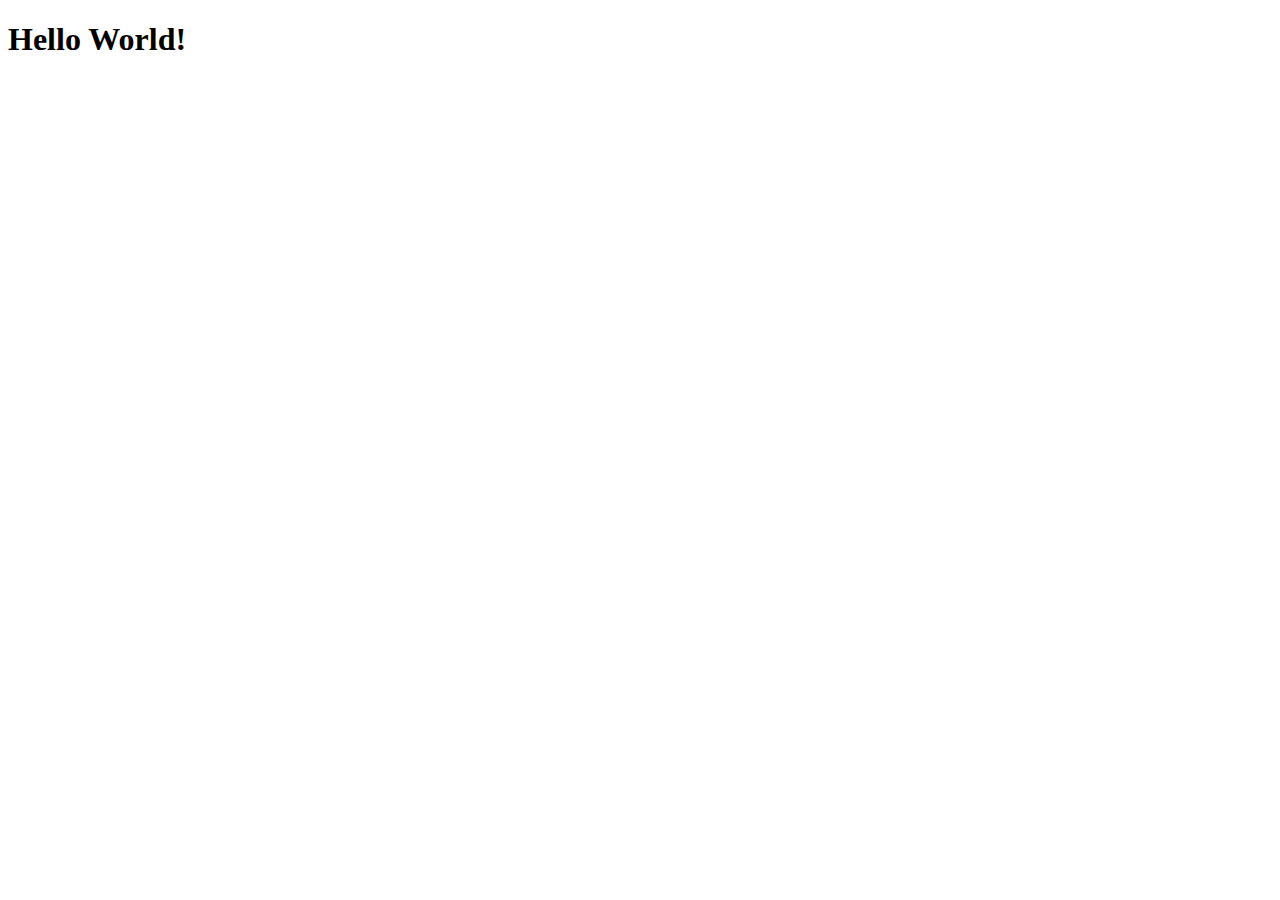
==== index.html @ 7eb42ab4 "Criei a página principal" ====
<!DOCTYPE html>
<html lang="pt-br">
<head>
  <meta charset="UTF-8">
  <meta name="viewport" content="width=device-width, initial-scale=1.0">
  <title>Projeto Redes Sociais</title>
  <link rel="shortcut icon" href="imagens/" type="image/x-icon">
</head>
<body>
  <h1>Hello World!</h1>
</body>
</html>
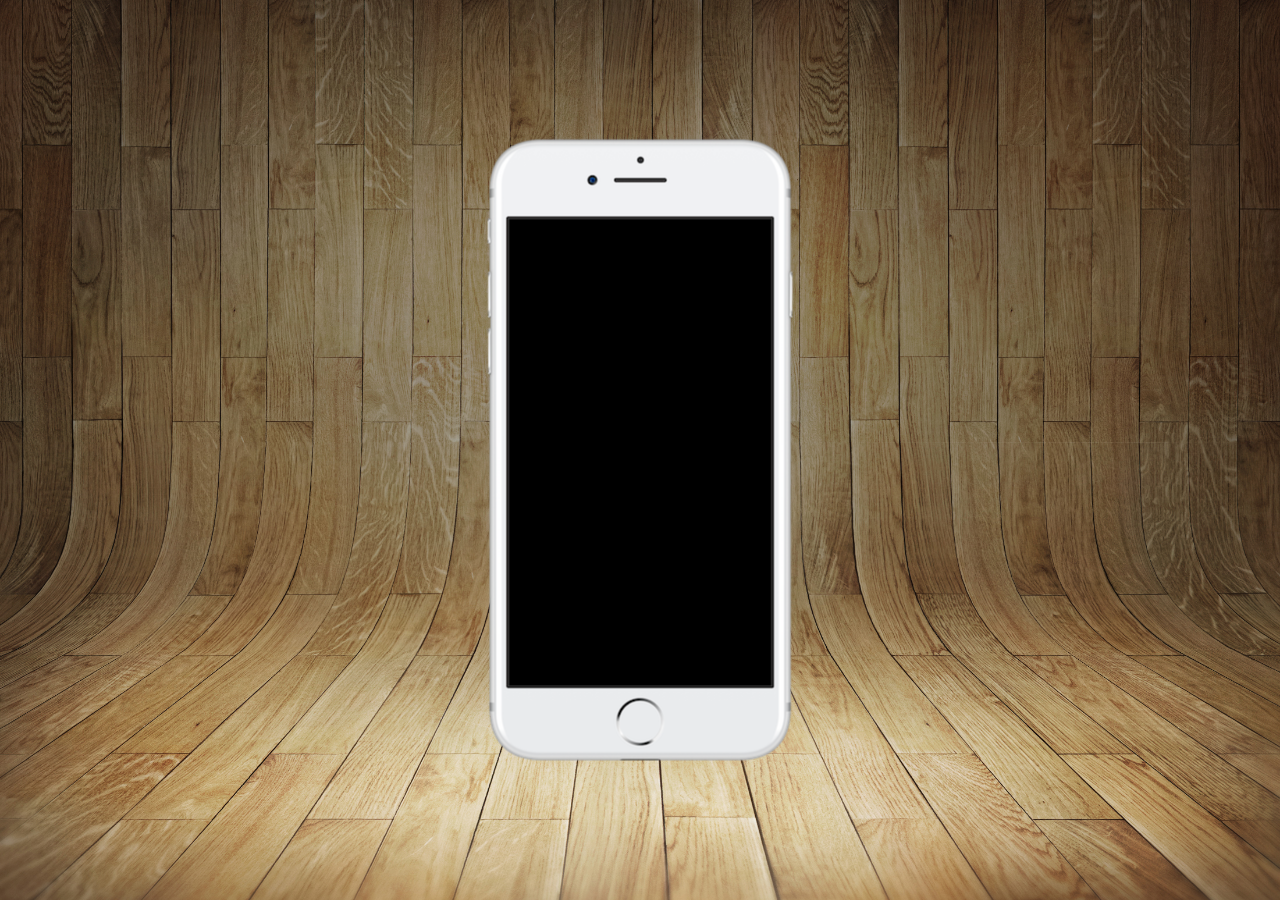
==== commit abee020d: "adicionado imagens no site" ====
--- a/index.html
+++ b/index.html
@@ -4,9 +4,18 @@
   <meta charset="UTF-8">
   <meta name="viewport" content="width=device-width, initial-scale=1.0">
   <title>Projeto Redes Sociais</title>
-  <link rel="shortcut icon" href="imagens/" type="image/x-icon">
+<link rel="stylesheet" href="estilo/style.css">
+
+  <link rel="shortcut icon" href="favicon.ico" type="image/x-icon">
 </head>
 <body>
-  <h1>Hello World!</h1>
+ <main>
+  <section id="telefone">
+
+  </section>
+  <section id="redes-sociais">
+
+  </section>
+ </main>
 </body>
 </html>--- a/estilo/style.css
+++ b/estilo/style.css
@@ -0,0 +1,39 @@
+@charset "UTF 8";
+/* CSS Document */
+
+*{
+  margin: 0;
+  padding: 0;
+}
+
+html, body{
+  height: 100%;
+  width: 100%;
+  background-color: black;
+
+}
+
+body{
+  background: url(../imagens/fundo-madeira.jpg) no-repeat top center;
+  background-size: cover;
+  background-attachment: fixed;
+  
+}
+
+main{
+  height: 100vh;
+  position: relative;
+
+}
+
+section#telefone{
+  height: 627px;
+  width: 311px;
+  position: absolute;
+  top: 50%;
+  left: 50%;
+  transform: translate(-50%, -50%);
+ 
+  background:url(../imagens/frame-iphone.png) no-repeat;
+
+}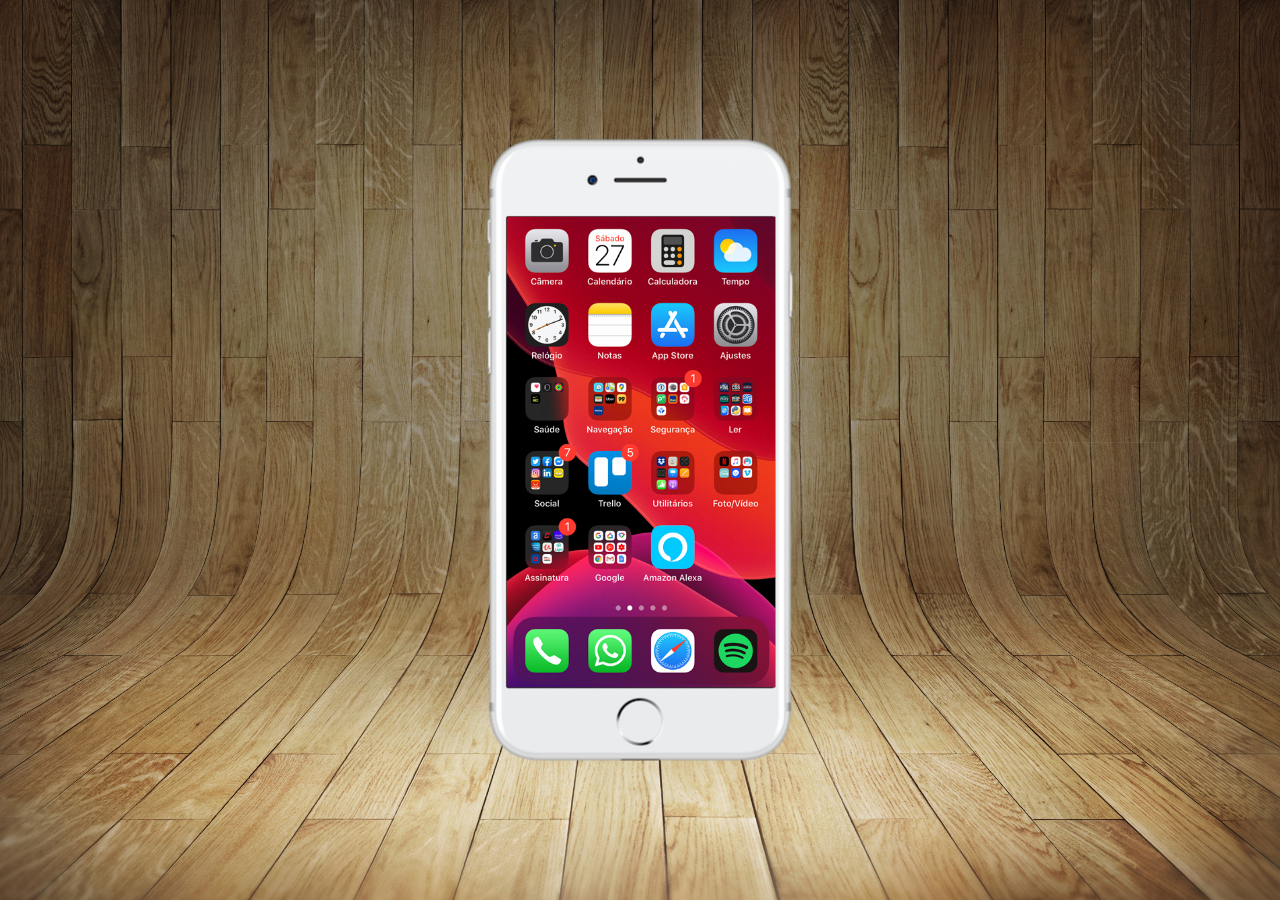
==== commit f9915b00: "criei a tela home" ====
--- a/index.html
+++ b/index.html
@@ -11,7 +11,7 @@
 <body>
  <main>
   <section id="telefone">
-
+    <iframe src="home.html" name="tela" id="tela" frameborder="0"></iframe>
   </section>
   <section id="redes-sociais">
 
--- a/estilo/style.css
+++ b/estilo/style.css
@@ -36,4 +36,12 @@
  
   background:url(../imagens/frame-iphone.png) no-repeat;
 
+}
+
+iframe#tela{
+  position: relative;
+  top: 80px;
+  left: 22px;
+  width: 269px;
+  height: 471px;
 }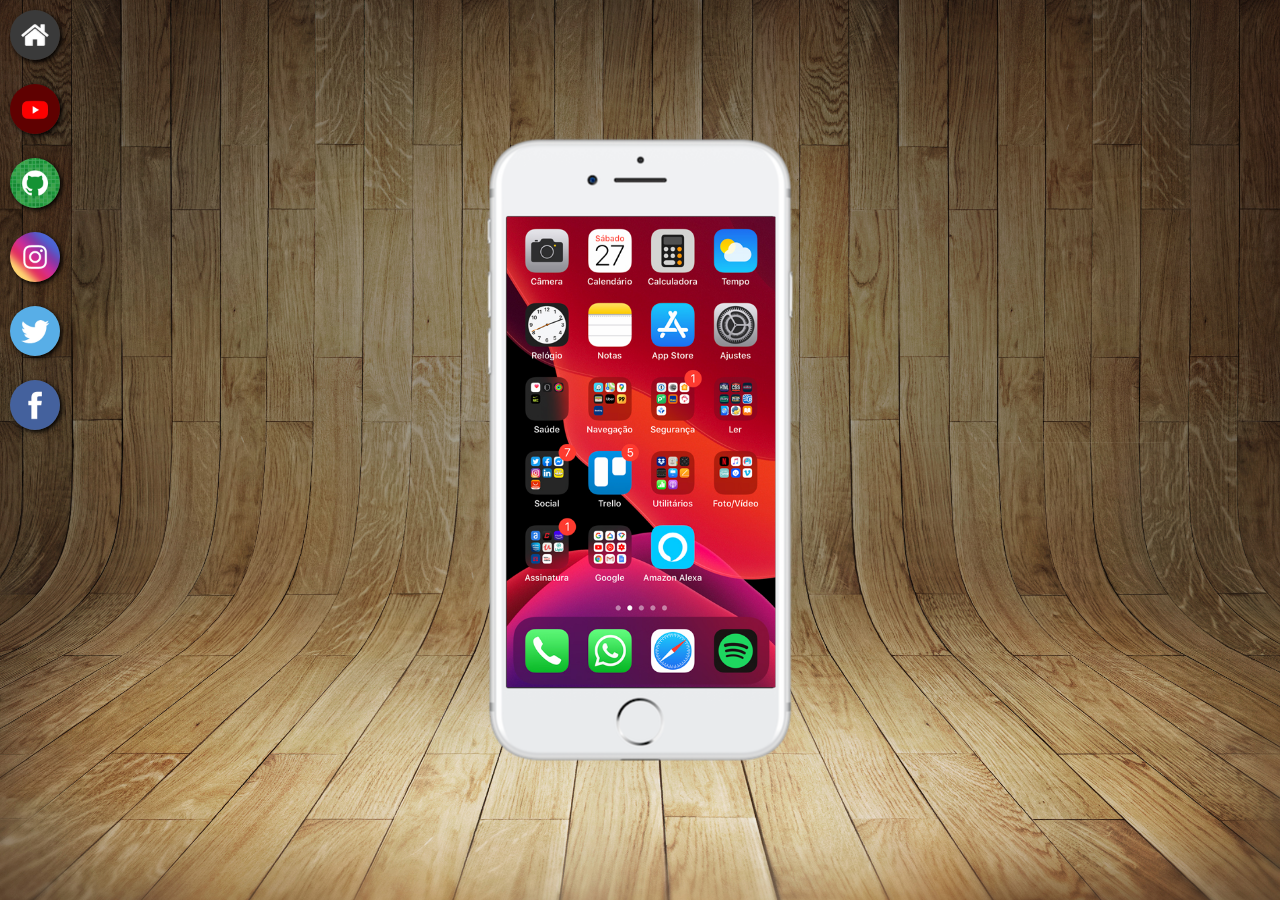
==== commit becbc18f: "Criei botões na lateral" ====
--- a/index.html
+++ b/index.html
@@ -11,10 +11,18 @@
 <body>
  <main>
   <section id="telefone">
-    <iframe src="home.html" name="tela" id="tela" frameborder="0"></iframe>
+    <iframe src="home.html" name="tela" id="tela" frameborder="0">
+      Seu navegador não é compativel com isso.
+    </iframe>
   </section>
   <section id="redes-sociais">
-
+    <a href="#"><img src="imagens/logo-home.jpg" alt=""></a> <br>
+    <a href="#"><img src="imagens/logo-youtube.jpg" alt=""></a> <br>
+    <a href="https://github.com/Leolfc" target="_blank"><img src="imagens/logo-github.jpg" alt=""  ></a> <br>
+    <a href="https://www.instagram.com/leonardolfc25/" target="_blank"><img src="imagens/logo-instagram.jpg" alt=""></a> <br>
+    <a href="https://twitter.com/Leo165704" target="_blank"><img src="imagens/logo-twitter.jpg" alt=""></a> <br>
+    <a href="#"><img src="imagens/logo-facebook.jpg" alt=""></a> <br>
+   
   </section>
  </main>
 </body>
--- a/estilo/style.css
+++ b/estilo/style.css
@@ -44,4 +44,19 @@
   left: 22px;
   width: 269px;
   height: 471px;
+}
+section#redes-sociais img{
+width: 50px;
+margin:10px;
+border-radius: 50%;
+box-shadow: 2px 2px 5px black;
+box-sizing: border-box;
+}
+
+img:hover{
+  border: 2px solid rgba(255, 255, 255, 0.637);
+  transform: translate(-3px);
+  box-shadow: 5px 5px 10px black;
+  transition: 0.3s,border 4s;
+
 }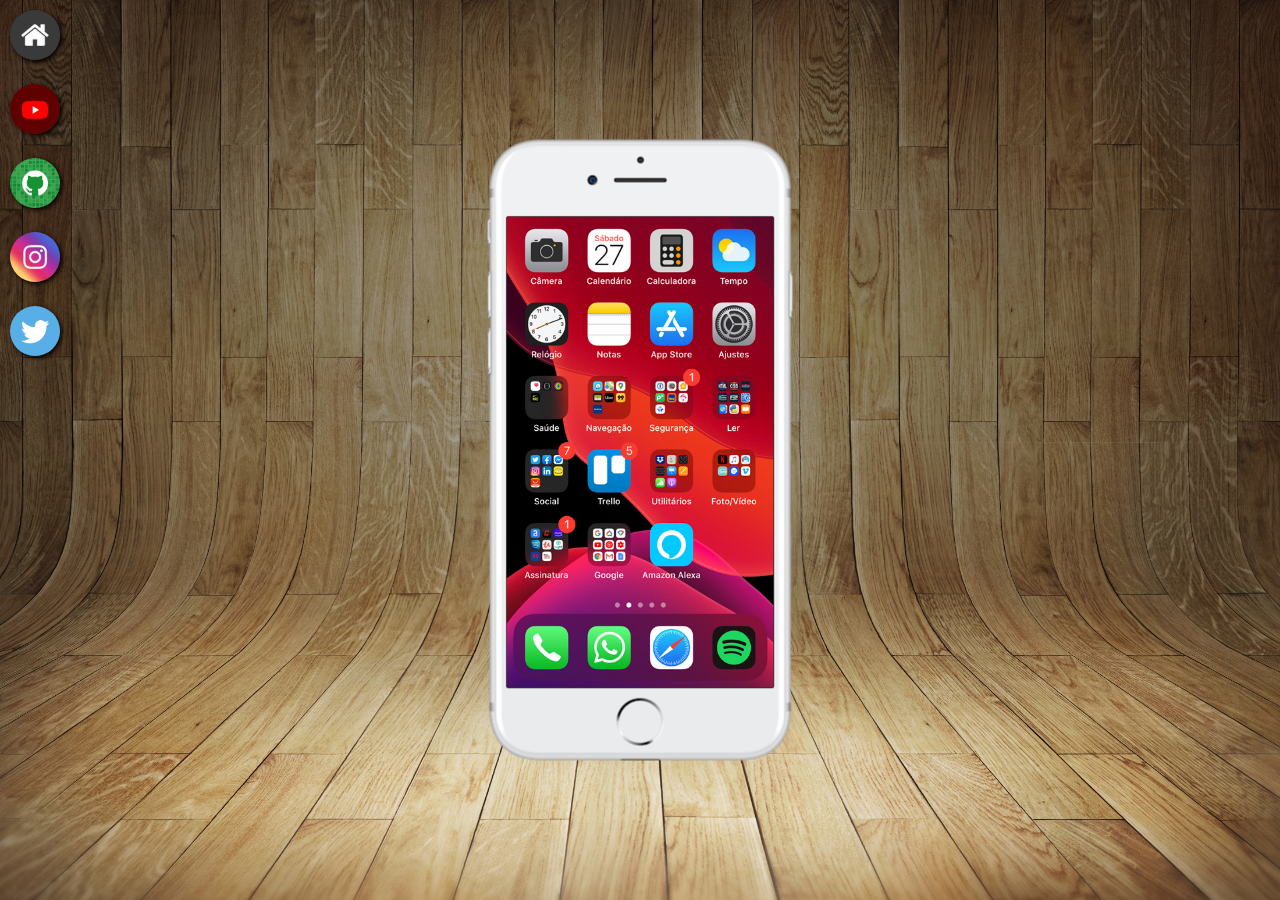
==== commit a47e2b90: "Adicionei imagens e links" ====
--- a/index.html
+++ b/index.html
@@ -16,12 +16,12 @@
     </iframe>
   </section>
   <section id="redes-sociais">
-    <a href="#"><img src="imagens/logo-home.jpg" alt=""></a> <br>
-    <a href="#"><img src="imagens/logo-youtube.jpg" alt=""></a> <br>
-    <a href="https://github.com/Leolfc" target="_blank"><img src="imagens/logo-github.jpg" alt=""  ></a> <br>
-    <a href="https://www.instagram.com/leonardolfc25/" target="_blank"><img src="imagens/logo-instagram.jpg" alt=""></a> <br>
-    <a href="https://twitter.com/Leo165704" target="_blank"><img src="imagens/logo-twitter.jpg" alt=""></a> <br>
-    <a href="#"><img src="imagens/logo-facebook.jpg" alt=""></a> <br>
+   <a href="home.html" target="tela"><img src="imagens/logo-home.jpg" alt=""></a>
+   <br>
+    <a href="youtube.html" target="tela" ><img src="imagens/logo-youtube.jpg" alt=""></a> <br>
+    <a href="github.html" target="tela"><img src="imagens/logo-github.jpg" alt=""  ></a> <br>
+    <a href="instagram.html" target="tela"><img src="imagens/logo-instagram.jpg" alt=""></a> <br>
+    <a href="twiter.html" target="tela"><img src="imagens/logo-twitter.jpg" alt=""></a> <br>
    
   </section>
  </main>
--- a/estilo/style.css
+++ b/estilo/style.css
@@ -42,7 +42,7 @@
   position: relative;
   top: 80px;
   left: 22px;
-  width: 269px;
+  width: 267px;
   height: 471px;
 }
 section#redes-sociais img{
@@ -59,4 +59,4 @@
   box-shadow: 5px 5px 10px black;
   transition: 0.3s,border 4s;
 
-}+}
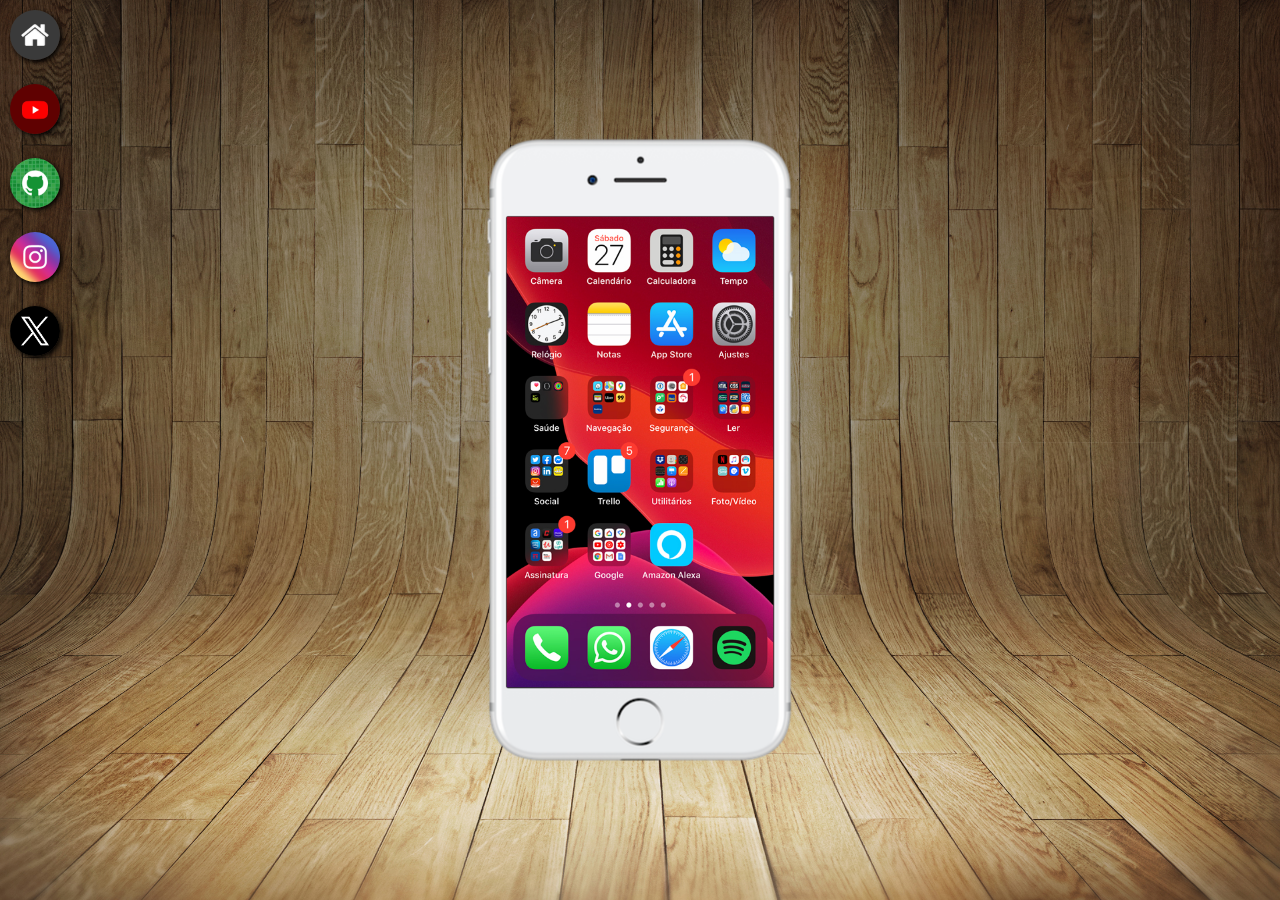
==== commit d4c4e8c9: "atualizei imagem do do site X" ====
--- a/index.html
+++ b/index.html
@@ -21,7 +21,7 @@
     <a href="youtube.html" target="tela" ><img src="imagens/logo-youtube.jpg" alt=""></a> <br>
     <a href="github.html" target="tela"><img src="imagens/logo-github.jpg" alt=""  ></a> <br>
     <a href="instagram.html" target="tela"><img src="imagens/logo-instagram.jpg" alt=""></a> <br>
-    <a href="twiter.html" target="tela"><img src="imagens/logo-twitter.jpg" alt=""></a> <br>
+    <a href="twiter.html" target="tela"><img src="imagens/logox.png" alt=""></a> <br>
    
   </section>
  </main>
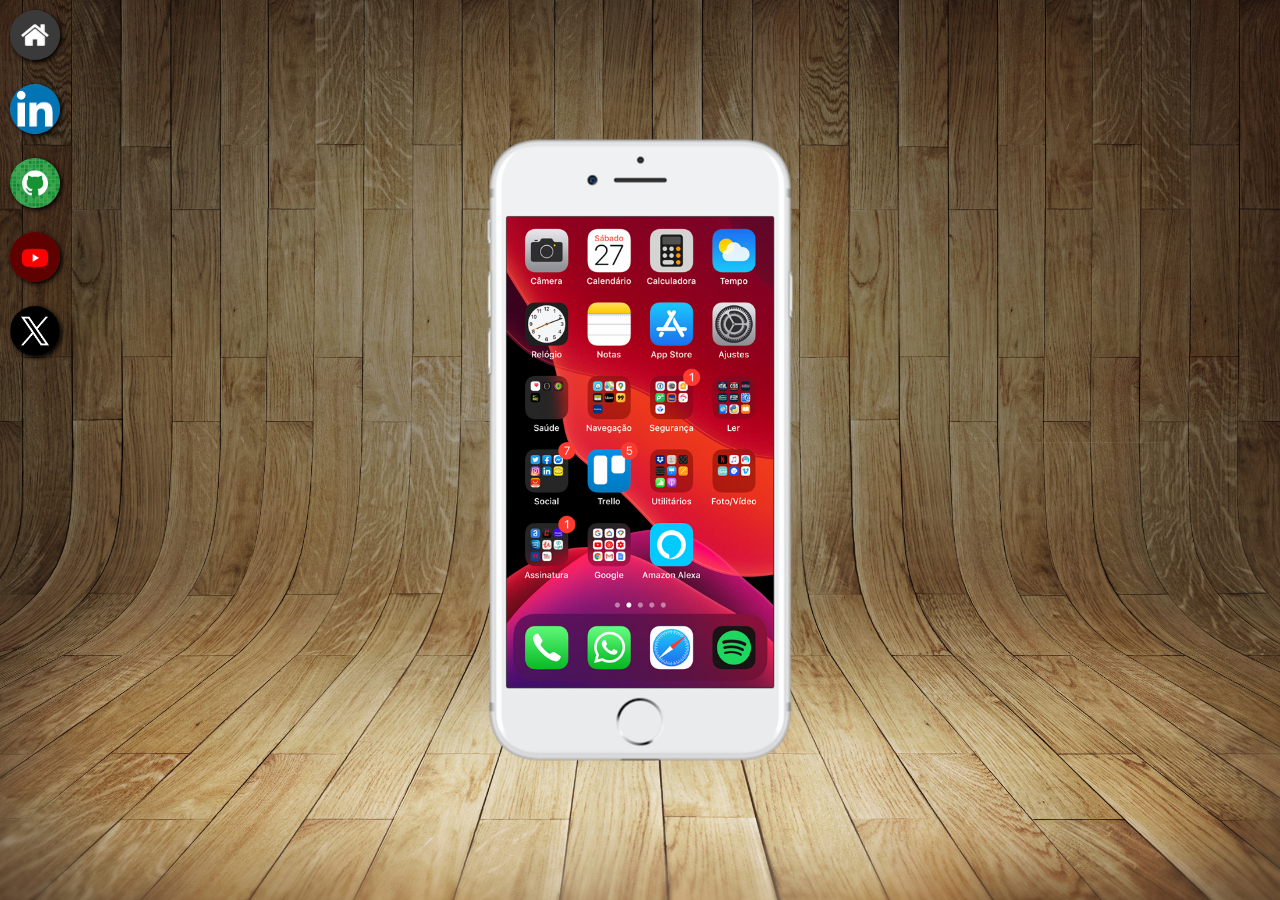
==== commit 1ecd2fb0: "Atualizei links das redes sociais" ====
--- a/index.html
+++ b/index.html
@@ -18,10 +18,12 @@
   <section id="redes-sociais">
    <a href="home.html" target="tela"><img src="imagens/logo-home.jpg" alt=""></a>
    <br>
+   <a href="linkedin.html" target="tela"><img src="imagens/linkedin.png" alt=""></a> <br>
+   <a href="github.html" target="tela"><img src="imagens/logo-github.jpg" alt=""  ></a> <br>
     <a href="youtube.html" target="tela" ><img src="imagens/logo-youtube.jpg" alt=""></a> <br>
-    <a href="github.html" target="tela"><img src="imagens/logo-github.jpg" alt=""  ></a> <br>
-    <a href="instagram.html" target="tela"><img src="imagens/logo-instagram.jpg" alt=""></a> <br>
-    <a href="twiter.html" target="tela"><img src="imagens/logox.png" alt=""></a> <br>
+   
+  
+    <a href="X.html" target="tela"><img src="imagens/logox.png" alt=""></a> <br>
    
   </section>
  </main>
